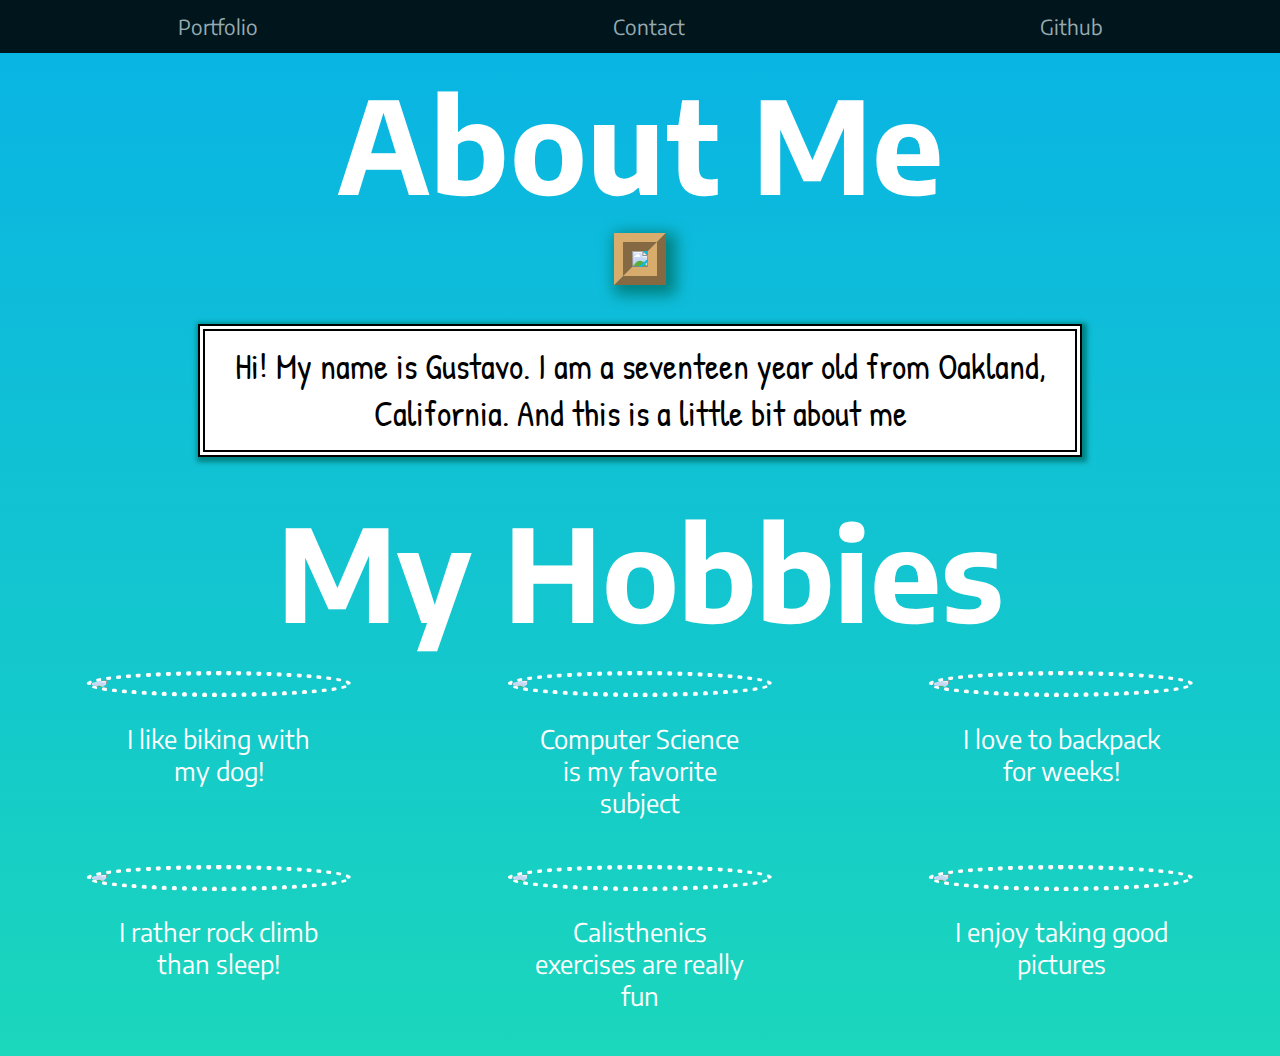
==== aboutMe.html @ 13f0d26c "update 9" ====
<!DOCTYPE html>
<html>

    <head>
        <title>About Me</title>
        <link rel="stylesheet" type="text/css" href="stylesheet.css">
        <link href="https://fonts.googleapis.com/css?family=Oswald" rel="stylesheet">
        <link href="https://fonts.googleapis.com/css?family=Anton" rel="stylesheet">
        <link href="https://fonts.googleapis.com/css?family=Encode+Sans:700&display=swap" rel="stylesheet">
        <link href="https://fonts.googleapis.com/css?family=Patrick+Hand&display=swap" rel="stylesheet">
    </head>
    <body id= "body2">
        <div id="navs">
            <a href="index.html">Portfolio</a>
            <a href="">Contact</a>
            <a href="https://github.com/gus2323">Github</a>
        </div>
        <div class="port">
            <div class="box-1">
                <h1 class="header">About Me</h1>
                <img class="headshot" src="ProfilePic.jpg">
                <p class="desc">Hi! My name is Gustavo. I am a seventeen year old from Oakland, California. And this is a little bit about me</p>
                <h1  class="header">My Hobbies</h1>
            </div>
        </div>

        <div class="container-2">
            <div class="container-2-box">
                <img class="icons" src="icon1.png">
                <p class="text">I like biking with my dog!</p>
            </div>
            <div class="container-2-box">
                <img class="icons" src="icon2.png">
                <p class="text">Computer Science is my favorite subject</p>
            </div>
            <div class="container-2-box">
                <img class="icons" src="icon3.png">
                <p class="text">I love to backpack for weeks!</p>
            </div>
            <div class="container-2-box">
                <img class="icons" src="icon4.png">
                <p class="text">I rather rock climb than sleep!</p>
            </div>
            <div class="container-2-box">
                <img class="icons" src="icon5.png">
                <p class="text">Calisthenics exercises are really fun</p>
            </div>
            <div class="container-2-box">
                <img class="icons" src="icon6.png">
                <p class="text">I enjoy taking good pictures</p>
            </div>
        </div>
    </body>

</html>
---- stylesheet.css ----
body {
    background-image: linear-gradient(#08B3E5,#0FBED8,#14C9CB, #1BD7BB);
    background-repeat: no-repeat;
    font-family: 'Encode Sans', sans-serif;
    text-align: center;
    margin-top: 3vh;
}
.header{
    color: white;
    font-family: 'Encode Sans', sans-serif;
    text-align: center;
    font-size: 10vw;
    margin: 10px;
}
.footer {
    display: flex;
    justify-content: space-around;
    flex-flow: row nowrap;
}

#body2{
    background-image: linear-gradient(#08B3E5,#0FBED8,#14C9CB, #1BD7BB);
    background-repeat: no-repeat;
    font-family: 'Encode Sans', sans-serif;
    text-align: center;
    color: white;
    margin-top: 3vh;
}
.headshot {
    border-radius: 1%;
    border: 2vh ridge #D8AC6C;
    width: 30vh;
    margin-left:15%;
    margin-right:15%;
    box-shadow: 5px 5px 15px 5px teal;
}
.icons{
    display: block;
    width: 20vw;
    border-radius: 100%;
    border: 5px dotted white;
    display: flex;
    justify-content: center;
    margin-left: auto;
    margin-right: auto;
}
.icon-table{
    width: 70%;
    margin-left:15%;
    margin-right:15%;
}
#navs{
    width: 100%;
    position: fixed;
    z-index: 1;
    top: 0;
    left: 0;
    right:0;
    background-color: black;
    display: flex;
    justify-content: space-around;
    opacity: 0.88;
}
a{
    font-family: 'Encode Sans', sans-serif;
    padding: 1.5vh;
    font-size: 1vh;
    display: block;
    color: #AAAAAA;
    font-size: 2.3vh;
    text-decoration: none;

}
#navs a:hover{
    color: white;
}
.text{
    font-size: 2vw;
    margin-left:15%;
    margin-right:15%;
}

@media(min-width:468px){
    .container-1{
        display:flex;
        align-items:center;
        flex-direction: column;
    }

    .container-2{
        display:flex;
        justify-content: space-around;
        flex-direction: row;
        flex-wrap: wrap;
    }
}

.container-2 div{
    padding:10px;
}
.container-1 div{
    padding:10px;
}
.box-1{
    flex:1;
    order:1;
}

.box-2{
    flex:1;
    order:1;

}
.container-2-box{
    flex-basis: 25%;
    display: flex;
    justify-content: flex-start;
    flex-direction: column;
}

h3{
    text-align: center;
}
.pic{
    display: block;
    margin-left: auto;
    margin-right: auto;
    height: 10rem;
}
.port{
    margin-top: 7vh;
}
.desc{
    font-size: 2.7vw;
    margin-left:15%;
    margin-right:15%;
    color: black;
    background-color: white;
    padding: 1%;
    font-family: 'Patrick Hand', cursive;
    box-shadow: 2px 2px 5px 3px teal;
    border: .8vh double black;
}
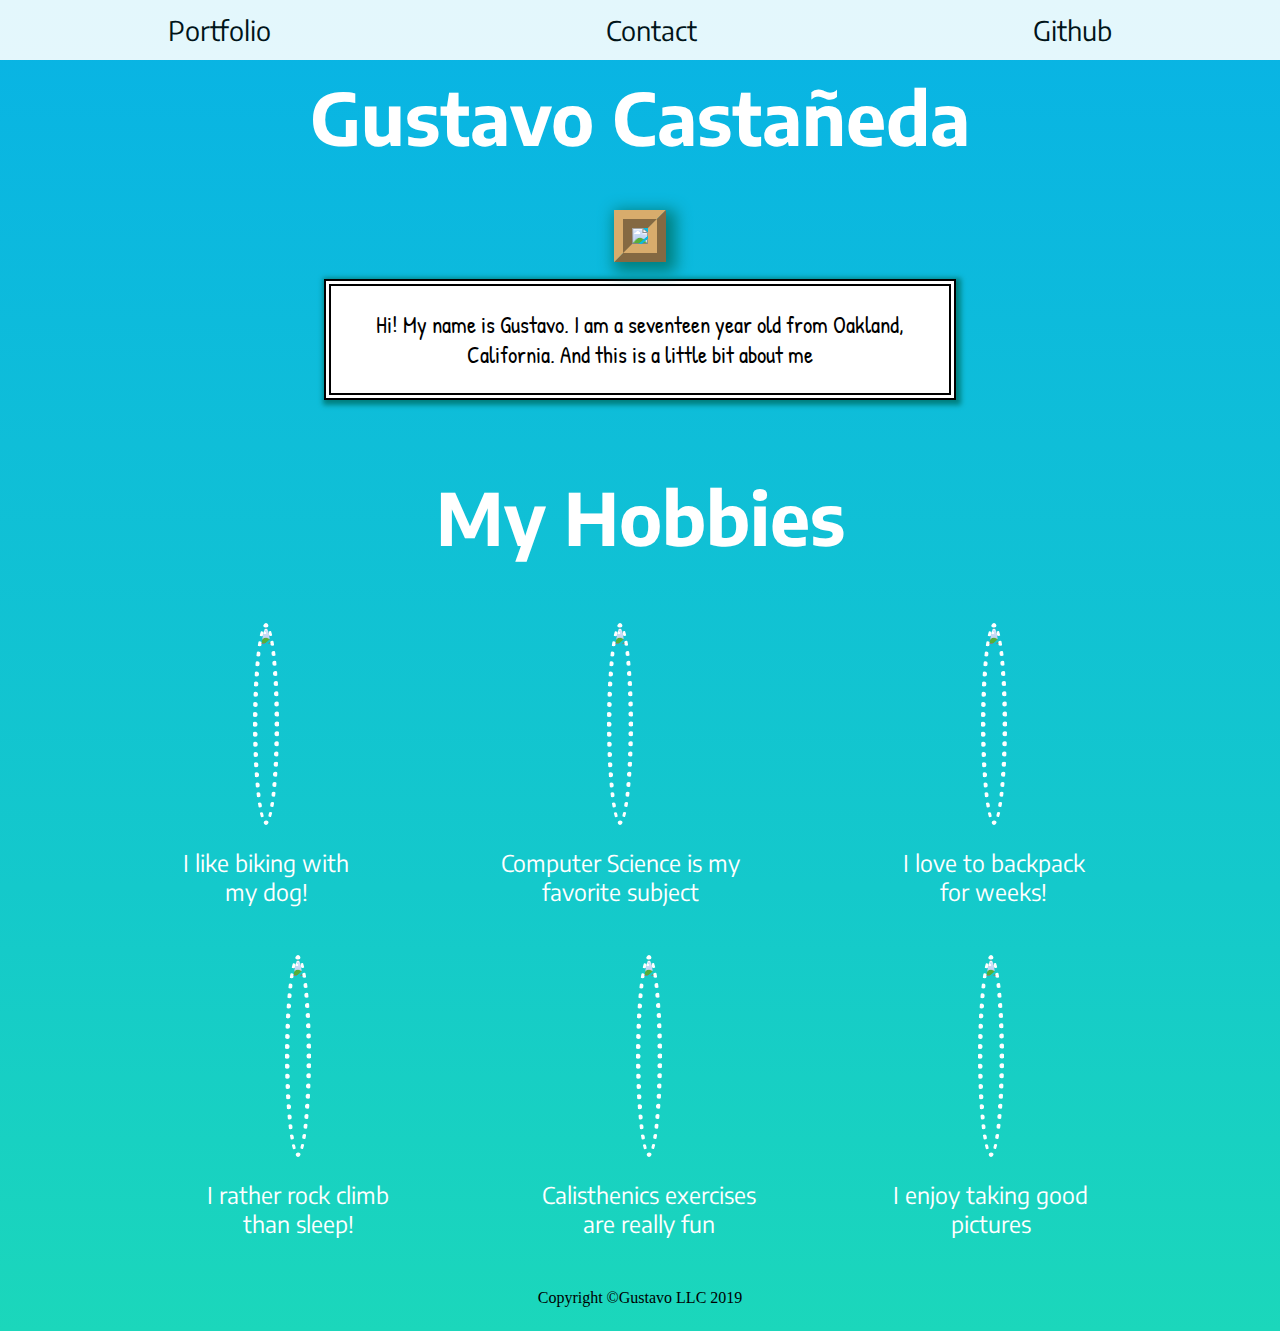
==== commit 01fc2611: "contact update" ====
--- a/aboutMe.html
+++ b/aboutMe.html
@@ -12,18 +12,15 @@
     <body id= "body2">
         <div id="navs">
             <a href="index.html">Portfolio</a>
-            <a href="">Contact</a>
+            <a href="contact.html">Contact</a>
             <a href="https://github.com/gus2323">Github</a>
         </div>
-        <div class="port">
-            <div class="box-1">
-                <h1 class="header">About Me</h1>
-                <img class="headshot" src="ProfilePic.jpg">
-                <p class="desc">Hi! My name is Gustavo. I am a seventeen year old from Oakland, California. And this is a little bit about me</p>
-                <h1  class="header">My Hobbies</h1>
-            </div>
+        <div class="box-1">
+            <h1 class="header">Gustavo Castañeda</h1>
+            <img class="headshot" src="ProfilePic.jpg">
+            <div class="desc"><p>Hi! My name is Gustavo. I am a seventeen year old from Oakland, California. And this is a little bit about me</p></div>
         </div>
-
+        <h1  class="header">My Hobbies</h1>
         <div class="container-2">
             <div class="container-2-box">
                 <img class="icons" src="icon1.png">
@@ -50,6 +47,13 @@
                 <p class="text">I enjoy taking good pictures</p>
             </div>
         </div>
+        <div>
+
+        </div>
+
+        <div class="footer">
+            <p>Copyright ©Gustavo LLC 2019</p>
+        </div>
     </body>
 
 </html>
--- a/stylesheet.css
+++ b/stylesheet.css
@@ -1,21 +1,23 @@
 body {
     background-image: linear-gradient(#08B3E5,#0FBED8,#14C9CB, #1BD7BB);
     background-repeat: no-repeat;
-    font-family: 'Encode Sans', sans-serif;
-    text-align: center;
-    margin-top: 3vh;
+    height: 100%;
 }
 .header{
     color: white;
     font-family: 'Encode Sans', sans-serif;
     text-align: center;
-    font-size: 10vw;
-    margin: 10px;
+    font-size: 8vh;
+    margin-top: 8vh;
 }
 .footer {
     display: flex;
-    justify-content: space-around;
-    flex-flow: row nowrap;
+    flex-direction: row;
+    justify-content: center;
+    text-align: center;
+    color: black;
+    font-family: none;
+    font-size: none;
 }
 
 #body2{
@@ -24,120 +26,144 @@
     font-family: 'Encode Sans', sans-serif;
     text-align: center;
     color: white;
-    margin-top: 3vh;
 }
 .headshot {
     border-radius: 1%;
     border: 2vh ridge #D8AC6C;
-    width: 30vh;
+    width: auto;
+    height: 25em;
     margin-left:15%;
     margin-right:15%;
     box-shadow: 5px 5px 15px 5px teal;
 }
 .icons{
-    display: block;
-    width: 20vw;
+    height: 15vw;
     border-radius: 100%;
     border: 5px dotted white;
-    display: flex;
-    justify-content: center;
-    margin-left: auto;
-    margin-right: auto;
 }
-.icon-table{
-    width: 70%;
+.text{
+    font-size: 1.8vw;
     margin-left:15%;
     margin-right:15%;
+    text-align: center;
 }
 #navs{
-    width: 100%;
+    width: 100vw;
+    height: auto;
+    opacity: 0.89;
     position: fixed;
     z-index: 1;
     top: 0;
     left: 0;
-    right:0;
-    background-color: black;
+    right: 0;
+    background-color: white;
     display: flex;
     justify-content: space-around;
-    opacity: 0.88;
 }
 a{
     font-family: 'Encode Sans', sans-serif;
-    padding: 1.5vh;
-    font-size: 1vh;
-    display: block;
-    color: #AAAAAA;
-    font-size: 2.3vh;
+    padding: 1%;
+    display: flex;
+    flex-direction: column;
+    color: black;
     text-decoration: none;
-
-}
-#navs a:hover{
-    color: white;
-}
-.text{
-    font-size: 2vw;
-    margin-left:15%;
-    margin-right:15%;
+    justify-content: center;
+    font-size: 3vh;
 }
 
-@media(min-width:468px){
-    .container-1{
-        display:flex;
-        align-items:center;
-        flex-direction: column;
-    }
+#navs a:hover{
+    color: #14C9CB;
+}
 
-    .container-2{
-        display:flex;
-        justify-content: space-around;
-        flex-direction: row;
-        flex-wrap: wrap;
-    }
+.container-1{
+    display:flex;
+    align-items:center;
+    flex-direction: column;
+}
+
+.container-2{
+    display:flex;
+    flex-direction: row;
+    justify-content: center;
+    flex-wrap: wrap;
 }
 
 .container-2 div{
-    padding:10px;
-}
-.container-1 div{
-    padding:10px;
+    padding: 1%;
 }
 .box-1{
     flex:1;
     order:1;
-}
-
-.box-2{
-    flex:1;
-    order:1;
-
+    margin-top: 5vh;
 }
 .container-2-box{
-    flex-basis: 25%;
+    flex-direction: column;
     display: flex;
-    justify-content: flex-start;
-    flex-direction: column;
-}
-
-h3{
-    text-align: center;
-}
-.pic{
-    display: block;
-    margin-left: auto;
-    margin-right: auto;
-    height: 10rem;
-}
-.port{
-    margin-top: 7vh;
+    align-items: center;
 }
 .desc{
-    font-size: 2.7vw;
-    margin-left:15%;
-    margin-right:15%;
+    font-size: 2.5vh;
+    margin-left: 25%;
+    margin-right: 25%;
+    margin-top: 1%;
     color: black;
     background-color: white;
-    padding: 1%;
+    padding: .1% 2%;
     font-family: 'Patrick Hand', cursive;
     box-shadow: 2px 2px 5px 3px teal;
     border: .8vh double black;
+    display: flex;
+    justify-content: center;
 }
+.port{
+    margin-top: 5vh;
+}
+#p-rows{
+    display: flex;
+    flex-direction: row;
+    justify-content: center;
+    flex-wrap: wrap;
+}
+.projects{
+    display: flex;
+    flex-direction: column;
+    justify-content: flex-start;
+    width: auto;
+    margin: 2%;
+}
+.projects img{
+    height: 8em;
+    width: 14em;
+    border: white solid .5vh;
+    border-radius: 15px;
+    background-image: linear-gradient(#FFE09B, #FFC500);
+    background-repeat: no-repeat;
+}
+.projects h4{
+    font-family: 'Encode Sans', sans-serif;
+    color: white;
+    text-decoration: none;
+    font-size: 3vh;
+    text-align: center;
+    color: white;
+    margin-top: 2%;
+    margin-bottom: 2%;
+}
+#contact-container{
+    flex-wrap: wrap;
+    display: flex;
+    justify-content: space-around;
+    flex-direction: column;
+    color: white;
+    font-size: 2vh;
+    letter-spacing: 1.5px;
+}
+.contact-item{
+    display: flex;
+    justify-content: center;
+    flex-direction: column;
+    align-items: center;
+}
+#con{
+    height: 100vh;
+}
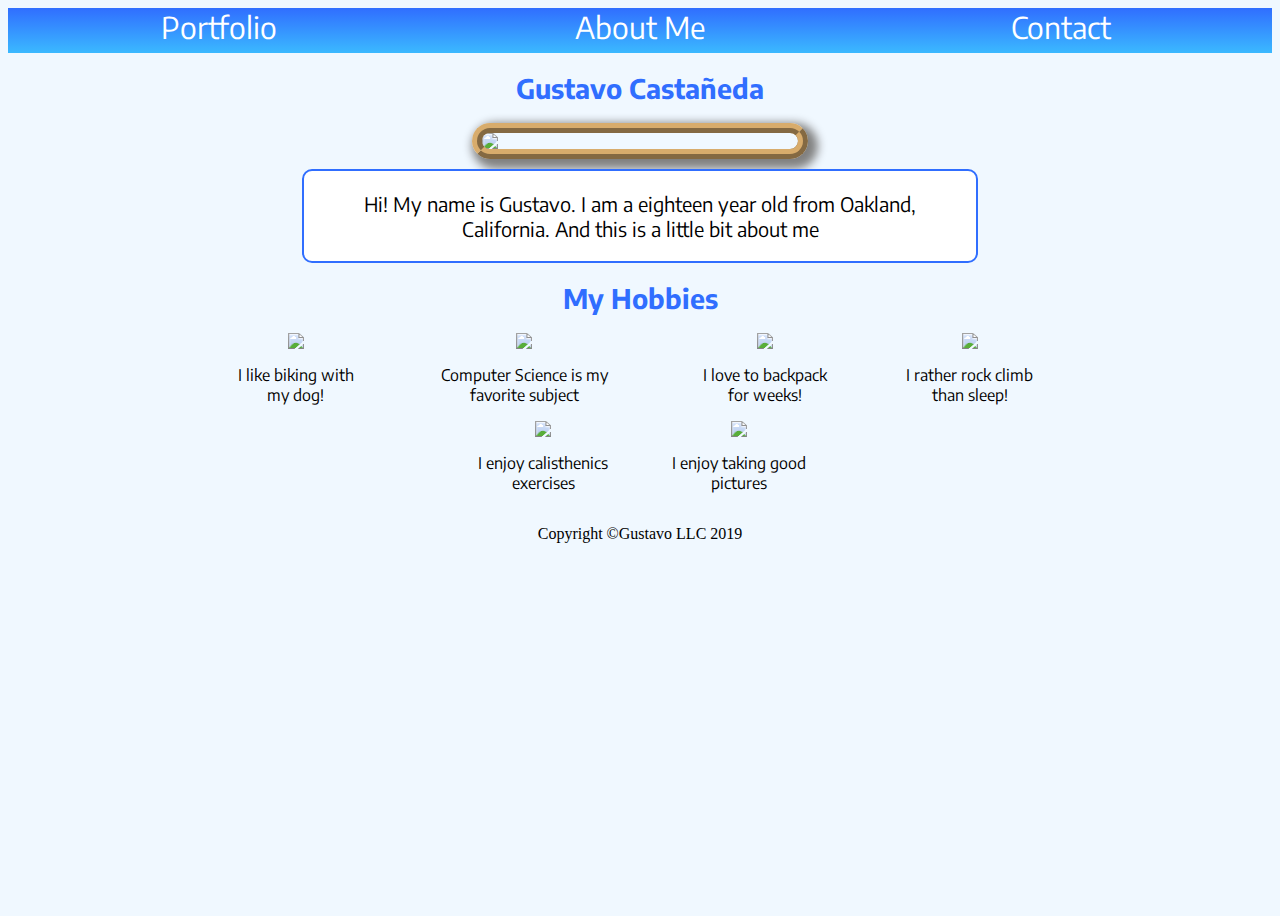
==== commit 4884ee4c: "portfolio update" ====
--- a/aboutMe.html
+++ b/aboutMe.html
@@ -9,41 +9,41 @@
         <link href="https://fonts.googleapis.com/css?family=Encode+Sans:700&display=swap" rel="stylesheet">
         <link href="https://fonts.googleapis.com/css?family=Patrick+Hand&display=swap" rel="stylesheet">
     </head>
-    <body id= "body2">
-        <div id="navs">
-            <a href="index.html">Portfolio</a>
-            <a href="contact.html">Contact</a>
-            <a href="https://github.com/gus2323">Github</a>
+    <body>
+        <header class="header">
+        <a href="index.html">Portfolio</a>
+        <a href="aboutMe.html">About Me</a>
+        <a href="contact.html">Contact</a>
+    </header>
+        <div>
+            <h1>Gustavo Castañeda</h1>
+            <img class="headshot" src="ProfilePic.jpg">
+            <div class="desc"><p>Hi! My name is Gustavo. I am a eighteen year old from Oakland, California. And this is a little bit about me</p></div>
         </div>
-        <div class="box-1">
-            <h1 class="header">Gustavo Castañeda</h1>
-            <img class="headshot" src="ProfilePic.jpg">
-            <div class="desc"><p>Hi! My name is Gustavo. I am a seventeen year old from Oakland, California. And this is a little bit about me</p></div>
-        </div>
-        <h1  class="header">My Hobbies</h1>
+        <h1>My Hobbies</h1>
         <div class="container-2">
             <div class="container-2-box">
-                <img class="icons" src="icon1.png">
+                <img src="https://img.icons8.com/ultraviolet/2x/cycling-mountain-bike.png">
                 <p class="text">I like biking with my dog!</p>
             </div>
             <div class="container-2-box">
-                <img class="icons" src="icon2.png">
+                <img src="https://img.icons8.com/ultraviolet/2x/internet.png">
                 <p class="text">Computer Science is my favorite subject</p>
             </div>
             <div class="container-2-box">
-                <img class="icons" src="icon3.png">
+                <img src="https://img.icons8.com/ultraviolet/2x/trekking.png">
                 <p class="text">I love to backpack for weeks!</p>
             </div>
             <div class="container-2-box">
-                <img class="icons" src="icon4.png">
+                <img src="https://img.icons8.com/ultraviolet/2x/climbing.png">
                 <p class="text">I rather rock climb than sleep!</p>
             </div>
             <div class="container-2-box">
-                <img class="icons" src="icon5.png">
-                <p class="text">Calisthenics exercises are really fun</p>
+                <img src="https://img.icons8.com/ultraviolet/2x/pullups.png">
+                <p class="text">I enjoy calisthenics exercises</p>
             </div>
             <div class="container-2-box">
-                <img class="icons" src="icon6.png">
+                <img src="https://img.icons8.com/ultraviolet/2x/picture.png">
                 <p class="text">I enjoy taking good pictures</p>
             </div>
         </div>
--- a/stylesheet.css
+++ b/stylesheet.css
@@ -1,14 +1,20 @@
 body {
-    background-image: linear-gradient(#08B3E5,#0FBED8,#14C9CB, #1BD7BB);
+    background-color: aliceblue;
     background-repeat: no-repeat;
-    height: 100%;
+    height: 100vh;
 }
 .header{
+    background:linear-gradient(#306EFF, #3BB9FF);
+    display: flex;
+    flex-direction: row;
+    justify-content: space-around;
+    height: 5vh;
+}
+.header a{
     color: white;
-    font-family: 'Encode Sans', sans-serif;
+    font-size: 30px;
     text-align: center;
-    font-size: 8vh;
-    margin-top: 8vh;
+    width: 20%;
 }
 .footer {
     display: flex;
@@ -28,57 +34,26 @@
     color: white;
 }
 .headshot {
-    border-radius: 1%;
-    border: 2vh ridge #D8AC6C;
-    width: auto;
-    height: 25em;
-    margin-left:15%;
-    margin-right:15%;
-    box-shadow: 5px 5px 15px 5px teal;
-}
-.icons{
-    height: 15vw;
-    border-radius: 100%;
-    border: 5px dotted white;
+    border-radius: 20px;
+    border: 10px ridge #D8AC6C;
+    display: block;
+    width: 25%;
+    margin-left:auto;
+    margin-right:auto;
+    box-shadow: 5px 5px 10px 5px gray;
 }
 .text{
-    font-size: 1.8vw;
     margin-left:15%;
     margin-right:15%;
     text-align: center;
-}
-#navs{
-    width: 100vw;
-    height: auto;
-    opacity: 0.89;
-    position: fixed;
-    z-index: 1;
-    top: 0;
-    left: 0;
-    right: 0;
-    background-color: white;
-    display: flex;
-    justify-content: space-around;
+    font-family: 'Encode Sans', sans-serif;
 }
 a{
     font-family: 'Encode Sans', sans-serif;
-    padding: 1%;
     display: flex;
     flex-direction: column;
     color: black;
     text-decoration: none;
-    justify-content: center;
-    font-size: 3vh;
-}
-
-#navs a:hover{
-    color: #14C9CB;
-}
-
-.container-1{
-    display:flex;
-    align-items:center;
-    flex-direction: column;
 }
 
 .container-2{
@@ -86,15 +61,8 @@
     flex-direction: row;
     justify-content: center;
     flex-wrap: wrap;
-}
-
-.container-2 div{
-    padding: 1%;
-}
-.box-1{
-    flex:1;
-    order:1;
-    margin-top: 5vh;
+    margin-left: 10%;
+    margin-right: 10%;
 }
 .container-2-box{
     flex-direction: column;
@@ -102,68 +70,89 @@
     align-items: center;
 }
 .desc{
-    font-size: 2.5vh;
-    margin-left: 25%;
-    margin-right: 25%;
-    margin-top: 1%;
+    font-size: 20px;
+    width: 50%;
+    display: block;
+    margin-left: auto;
+    margin-right: auto;
+    margin-top: 10px;
     color: black;
     background-color: white;
-    padding: .1% 2%;
-    font-family: 'Patrick Hand', cursive;
-    box-shadow: 2px 2px 5px 3px teal;
-    border: .8vh double black;
-    display: flex;
-    justify-content: center;
+    border: 2px solid #306EFF;
+    border-radius: 10px;
+    padding-left: 20px;
+    padding-right: 20px;
+    font-family: 'Encode Sans', sans-serif;
+    text-align: center;
 }
-.port{
-    margin-top: 5vh;
-}
+
 #p-rows{
     display: flex;
     flex-direction: row;
     justify-content: center;
     flex-wrap: wrap;
+    margin-left: 10%;
+    margin-right: 10%;
 }
-.projects{
-    display: flex;
-    flex-direction: column;
-    justify-content: flex-start;
-    width: auto;
-    margin: 2%;
+.project-box{
+    width: 40%;
+    background-color: white;
+    border: 2px solid #306EFF;
+    border-radius: 15px;
+    display: block;
+    margin-left: auto;
+    margin-right: auto;
+    margin: 10px;
+    padding: 10px;
 }
-.projects img{
-    height: 8em;
-    width: 14em;
-    border: white solid .5vh;
-    border-radius: 15px;
-    background-image: linear-gradient(#FFE09B, #FFC500);
-    background-repeat: no-repeat;
+.project-box h1{
+    font-family: 'Encode Sans', sans-serif;
+    font-size: 25px;
+    text-align: center;
 }
-.projects h4{
-    font-family: 'Encode Sans', sans-serif;
-    color: white;
-    text-decoration: none;
-    font-size: 3vh;
-    text-align: center;
-    color: white;
-    margin-top: 2%;
-    margin-bottom: 2%;
+.project-box img{
+    display: block;
+    margin-left: auto;
+    margin-right: auto;
+    width: 100%;
 }
 #contact-container{
+    padding: 10%;
+    padding-top:0;
+    display: flex;
+    flex-direction: row;
     flex-wrap: wrap;
+    justify-content: space-around;
+}
+
+.contact-item{
+    border: 2px solid #306EFF;
+    border-radius: 20px;
+    background: white;
+    text-align: center;
+    white-space: normal;
+    padding: 20px;
+    margin: 5px;
+    height: auto;
     display: flex;
-    justify-content: space-around;
-    flex-direction: column;
-    color: white;
-    font-size: 2vh;
-    letter-spacing: 1.5px;
-}
-.contact-item{
-    display: flex;
-    justify-content: center;
     flex-direction: column;
     align-items: center;
 }
-#con{
-    height: 100vh;
+.contact-item img{
+    width: 100px;
+    height: 100px;
 }
+h1{
+    font-family: 'Encode Sans', sans-serif;
+    text-decoration: none;
+    font-size: 3vh;
+    color: #306EFF;
+    text-align: center;
+}
+h2{
+    font-family: 'Encode Sans', sans-serif;
+    text-decoration: none;
+    font-size: 2.3vh;
+    color: black;
+    text-align: center;
+}
